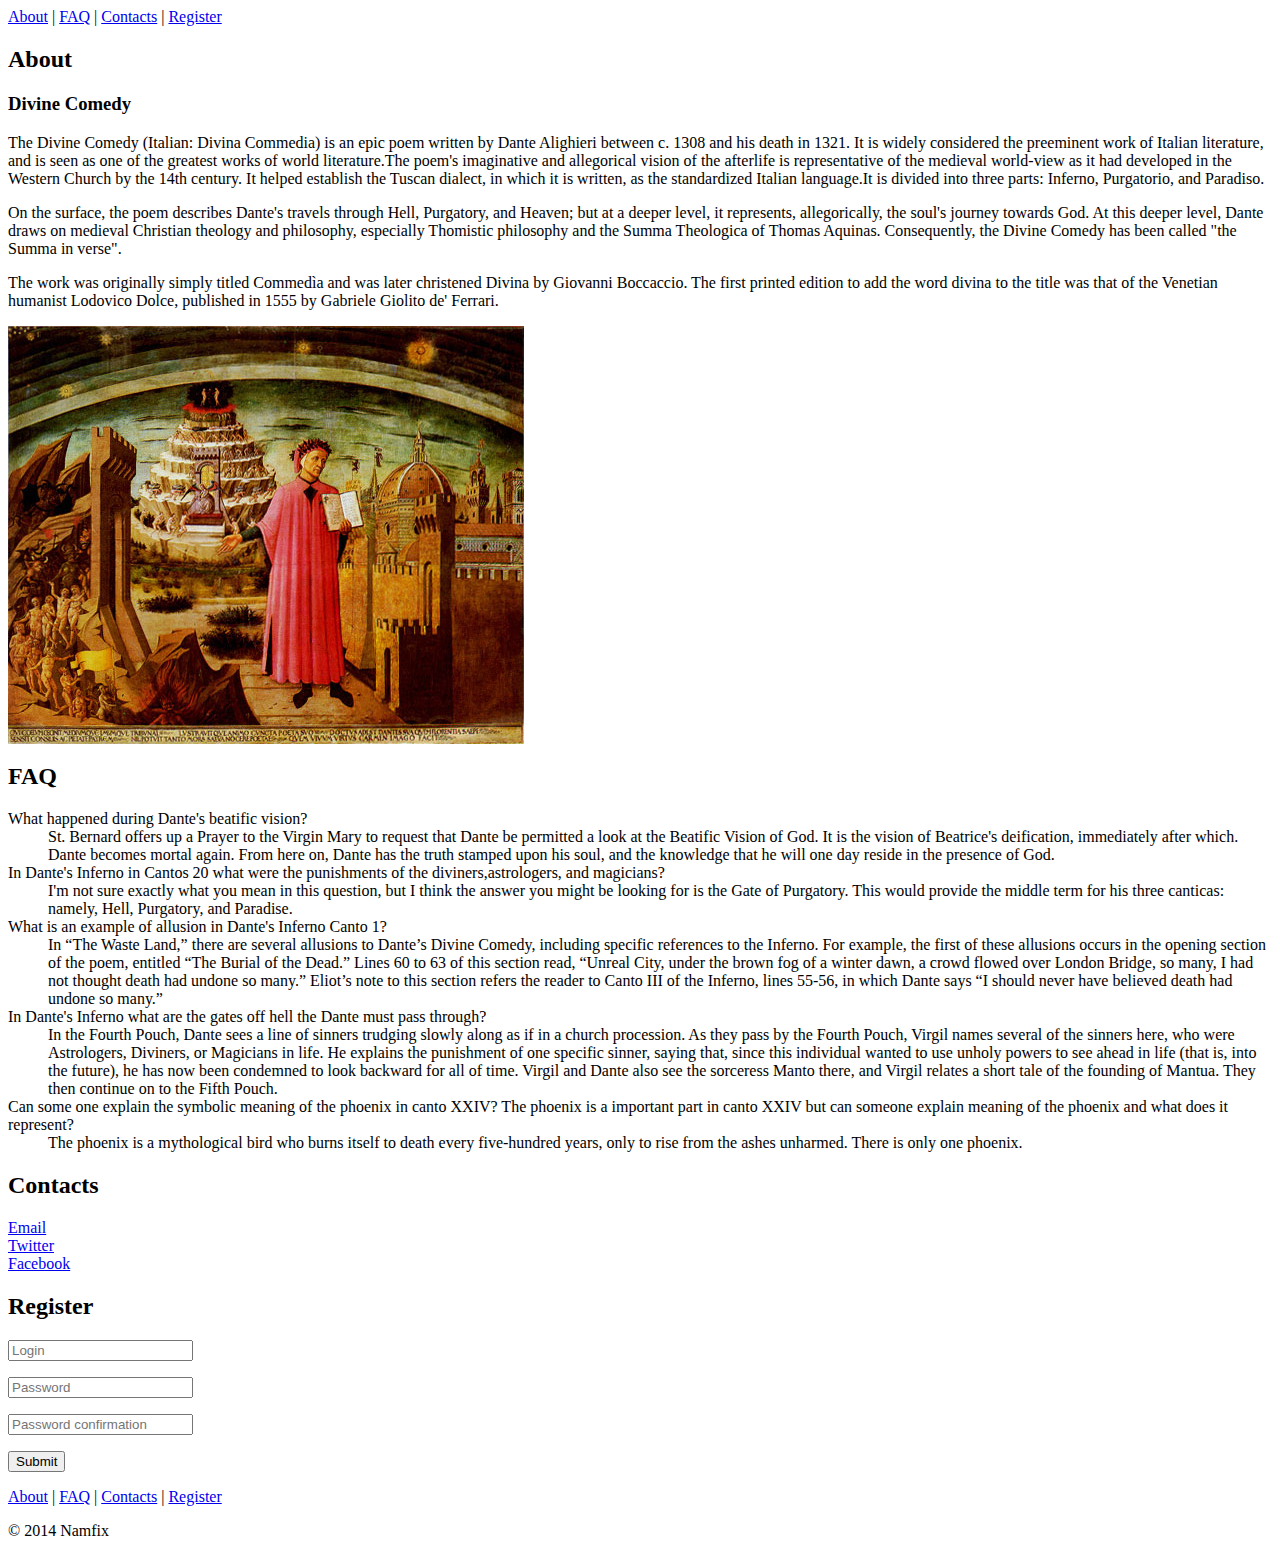
==== hw2/index.html @ 49d66c4a "homework 2" ====
<html>
<head> 
  <meta charset="utf-8">
  <title>Home Work 2</title>
</head>

<body>
  <nav>
    <a href="#about">About</a> | <a href="#faq">FAQ</a> |
    <a href="#contacts">Contacts</a> | <a href="#register">Register</a>
  </nav>
  <section id="about">
    <h2>About</h2>
    <h3>Divine Comedy</h3>
    <p>The Divine Comedy (Italian: Divina Commedia) is an epic poem written by Dante Alighieri between c. 1308 and his death in 1321. It is widely considered the preeminent work of Italian literature, and is seen as one of the greatest works of world literature.The poem's imaginative and allegorical vision of the afterlife is representative of the medieval world-view as it had developed in the Western Church by the 14th century. It helped establish the Tuscan dialect, in which it is written, as the standardized Italian language.It is divided into three parts: Inferno, Purgatorio, and Paradiso.</p>
    <p> On the surface, the poem describes Dante's travels through Hell, Purgatory, and Heaven; but at a deeper level, it represents, allegorically, the soul's journey towards God. At this deeper level, Dante draws on medieval Christian theology and philosophy, especially Thomistic philosophy and the Summa Theologica of Thomas Aquinas. Consequently, the Divine Comedy has been called "the Summa in verse".</p>
    <p>The work was originally simply titled Commedìa and was later christened Divina by Giovanni Boccaccio. The first printed edition to add the word divina to the title was that of the Venetian humanist Lodovico Dolce, published in 1555 by Gabriele Giolito de' Ferrari.</p>
    <img src="image.jpg" alt="Michelino DanteAndHisPoem">
  </section>

  <section id="faq">
    <h2>FAQ</h2>
    <dl>
      <dt>What happened during Dante's beatific vision?</dt>
      <dd>St. Bernard offers up a Prayer to the Virgin Mary to request that Dante be permitted a look at the Beatific Vision of God. It is the vision of Beatrice's deification, immediately after which. Dante becomes mortal again. From here on, Dante has the truth stamped upon his soul, and the knowledge that he will one day reside in the presence of God.</dd>
      
      <dt>In Dante's Inferno in Cantos 20 what were the punishments of the diviners,astrologers, and magicians?</dt>
      <dd>I'm not sure exactly what you mean in this question, but I think the answer you might be looking for is the Gate of Purgatory. This would provide the middle term for his three canticas: namely, Hell, Purgatory, and Paradise.</dd>

      <dt>What is an example of allusion in Dante's Inferno Canto 1?</dt>
      <dd>In “The Waste Land,” there are several allusions to Dante’s Divine Comedy, including specific references to the Inferno. For example, the first of these allusions occurs in the opening section of the poem, entitled “The Burial of the Dead.” Lines 60 to 63 of this section read, “Unreal City, under the brown fog of a winter dawn, a crowd flowed over London Bridge, so many, I had not thought death had undone so many.” Eliot’s note to this section refers the reader to Canto III of the Inferno, lines 55-56, in which Dante says “I should never have believed death had undone so many.”
      </dd>

      <dt>In Dante's Inferno what are the gates off hell the Dante must pass through?</dt>
      <dd>In the Fourth Pouch, Dante sees a line of sinners trudging slowly along as if in a church procession. As they pass by the Fourth Pouch, Virgil names several of the sinners here, who were Astrologers, Diviners, or Magicians in life. He explains the punishment of one specific sinner, saying that, since this individual wanted to use unholy powers to see ahead in life (that is, into the future), he has now been condemned to look backward for all of time. Virgil and Dante also see the sorceress Manto there, and Virgil relates a short tale of the founding of Mantua. They then continue on to the Fifth Pouch.</dd>

      <dt>Can some one explain the symbolic meaning of the phoenix in canto XXIV? The phoenix is a important part in canto XXIV but can someone explain meaning of the phoenix and what does it represent?</dt>
      <dd>The phoenix is a mythological bird who burns itself to death every five-hundred years, only to rise from the ashes unharmed. There is only one phoenix.</dd>
    </dl>
  </section>

  <section id="contacts">
    <h2>Contacts</h2>
    <a href="mailto:DanteAlighieri1265@gmail.com">Email</a>
    <br>
    <a href="https://twitter.com/dalighieri">Twitter</a>
    <br>
    <a href="https://www.facebook.com/DanteAlighieriAuthor">Facebook</a>
  </section>

  <section id="register">
    <h2>Register</h2>
    <form>
      <p> <input name="login" placeholder="Login"> </p>
      <p> <input type="password" name="password" placeholder="Password"> </p>
      <p> <input type="password" name="password confirmation" placeholder="Password confirmation"> </p>
      <p><input type="submit"></p>
    </form>
  </section>

  <footer>
    <a href="#about">About</a> | <a href="#faq">FAQ</a> |
    <a href="#contacts">Contacts</a> | <a href="#register">Register</a>
    <p>&copy; 2014 Namfix</p>
  </footer>

</body>

</html>
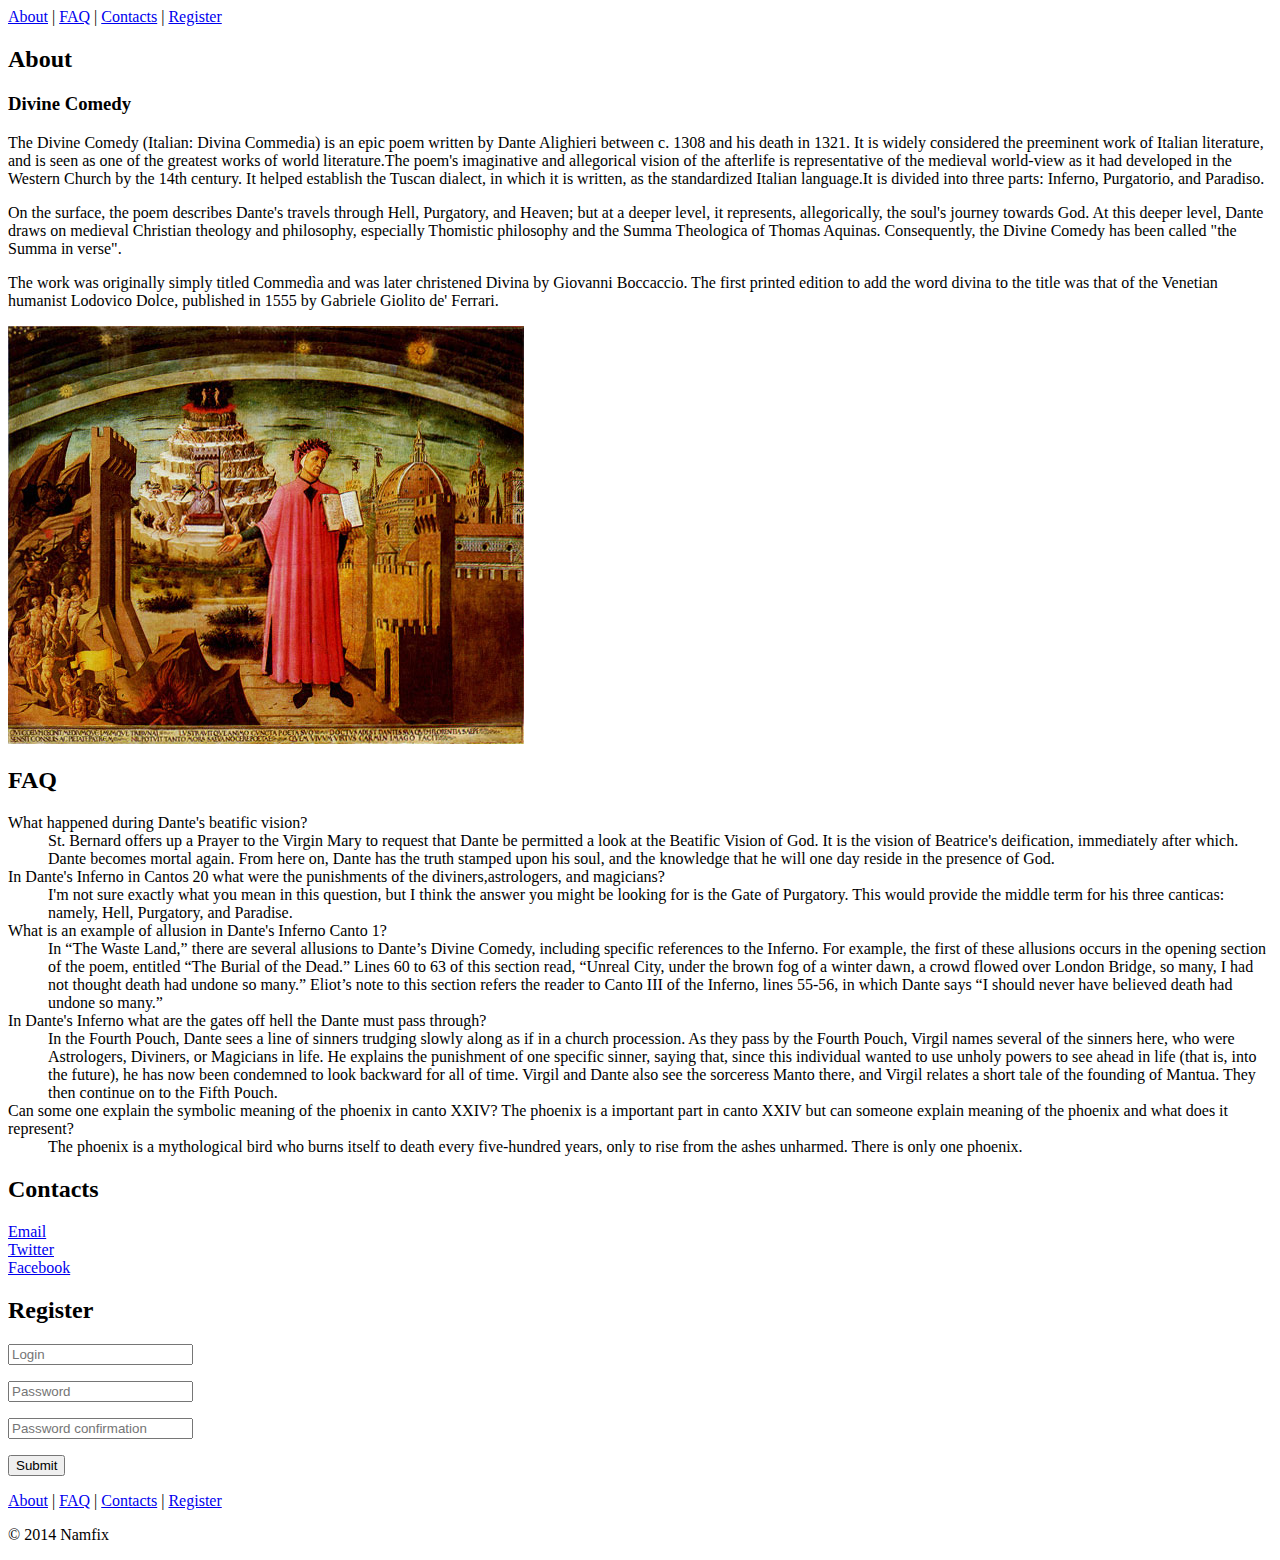
==== commit af6c2eb8: "Add doctype" ====
--- a/hw2/index.html
+++ b/hw2/index.html
@@ -1,3 +1,4 @@
+<!DOCTYPE html>
 <html>
 <head> 
   <meta charset="utf-8">
